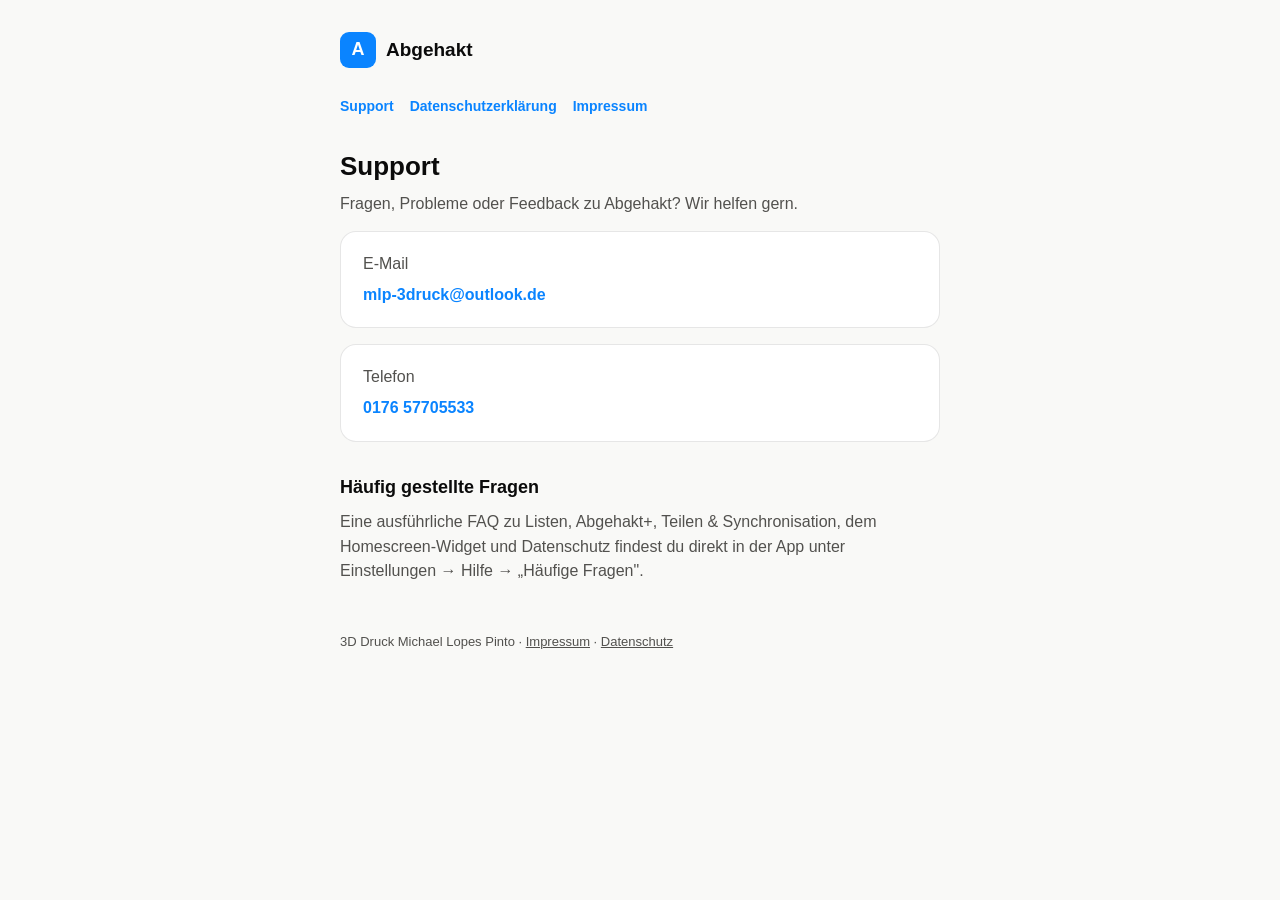
==== index.html @ 7dbd7e48 "Support-, Datenschutz- und Impressum-Seite für Abgehakt" ====
<!doctype html>
<html lang="de">
<head>
<meta charset="utf-8">
<meta name="viewport" content="width=device-width, initial-scale=1">
<title>Abgehakt — Support</title>
<link rel="stylesheet" href="style.css">
</head>
<body>
<div class="wrap">
  <header class="top">
    <div class="logo">A</div>
    <div class="name">Abgehakt</div>
  </header>

  <nav class="pages">
    <a href="index.html">Support</a>
    <a href="datenschutz.html">Datenschutzerklärung</a>
    <a href="impressum.html">Impressum</a>
  </nav>

  <h1>Support</h1>
  <p>Fragen, Probleme oder Feedback zu Abgehakt? Wir helfen gern.</p>

  <div class="card">
    <p style="margin-bottom:6px;">E-Mail</p>
    <a href="mailto:mlp-3druck@outlook.de">mlp-3druck@outlook.de</a>
  </div>

  <div class="card">
    <p style="margin-bottom:6px;">Telefon</p>
    <a href="tel:+4917657705533">0176 57705533</a>
  </div>

  <h2>Häufig gestellte Fragen</h2>
  <p>Eine ausführliche FAQ zu Listen, Abgehakt+, Teilen &amp; Synchronisation, dem Homescreen-Widget und Datenschutz findest du direkt in der App unter Einstellungen → Hilfe → „Häufige Fragen".</p>

  <footer>
    3D Druck Michael Lopes Pinto · <a href="impressum.html" style="color:inherit;">Impressum</a> · <a href="datenschutz.html" style="color:inherit;">Datenschutz</a>
  </footer>
</div>
</body>
</html>
---- style.css ----
:root {
  color-scheme: light dark;
  --accent: #0A84FF;
  --bg: #f9f9f7;
  --surface: #ffffff;
  --text: #0b0b0b;
  --text-secondary: #52514e;
  --border: rgba(11, 11, 11, 0.1);
}

@media (prefers-color-scheme: dark) {
  :root {
    --bg: #0d0d0d;
    --surface: #1a1a19;
    --text: #ffffff;
    --text-secondary: #c3c2b7;
    --border: rgba(255, 255, 255, 0.1);
  }
}

* {
  box-sizing: border-box;
}

body {
  margin: 0;
  background: var(--bg);
  color: var(--text);
  font-family: -apple-system, BlinkMacSystemFont, "Segoe UI", Roboto, sans-serif;
  line-height: 1.55;
}

.wrap {
  max-width: 640px;
  margin: 0 auto;
  padding: 32px 20px 64px;
}

header.top {
  display: flex;
  align-items: center;
  gap: 10px;
  margin-bottom: 28px;
}

header.top .logo {
  width: 36px;
  height: 36px;
  border-radius: 9px;
  background: var(--accent);
  display: flex;
  align-items: center;
  justify-content: center;
  color: #fff;
  font-weight: 700;
  font-size: 18px;
}

header.top .name {
  font-size: 19px;
  font-weight: 700;
}

nav.pages {
  display: flex;
  gap: 16px;
  margin-bottom: 28px;
  flex-wrap: wrap;
}

nav.pages a {
  color: var(--accent);
  text-decoration: none;
  font-size: 14px;
  font-weight: 600;
}

nav.pages a:hover {
  text-decoration: underline;
}

h1 {
  font-size: 26px;
  margin: 0 0 6px;
}

h2 {
  font-size: 18px;
  margin: 32px 0 8px;
}

p {
  color: var(--text-secondary);
  margin: 0 0 14px;
}

.card {
  background: var(--surface);
  border: 1px solid var(--border);
  border-radius: 16px;
  padding: 20px 22px;
  margin-bottom: 16px;
}

.card a {
  color: var(--accent);
  font-weight: 600;
  text-decoration: none;
}

.card a:hover {
  text-decoration: underline;
}

.stand {
  color: var(--text-secondary);
  font-size: 13px;
  margin-top: 40px;
}

footer {
  margin-top: 48px;
  font-size: 13px;
  color: var(--text-secondary);
}
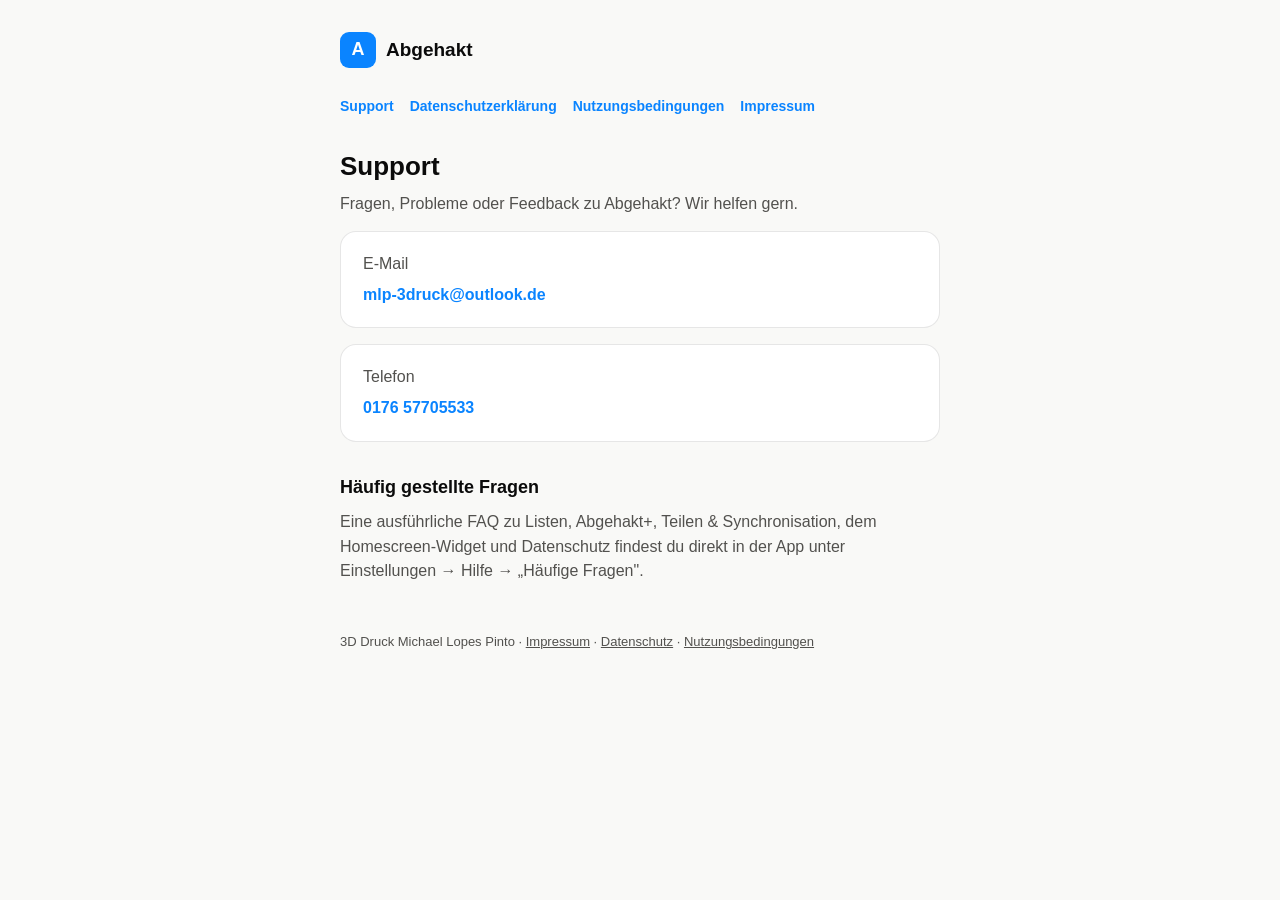
==== commit cd2ecf8c: "Eigene Nutzungsbedingungen ergänzt, Apple/DPF-Fehler in Datenschutz korrigiert Spiegelt die Korrektu" ====
--- a/index.html
+++ b/index.html
@@ -16,6 +16,7 @@
   <nav class="pages">
     <a href="index.html">Support</a>
     <a href="datenschutz.html">Datenschutzerklärung</a>
+    <a href="nutzungsbedingungen.html">Nutzungsbedingungen</a>
     <a href="impressum.html">Impressum</a>
   </nav>
 
@@ -36,7 +37,7 @@
   <p>Eine ausführliche FAQ zu Listen, Abgehakt+, Teilen &amp; Synchronisation, dem Homescreen-Widget und Datenschutz findest du direkt in der App unter Einstellungen → Hilfe → „Häufige Fragen".</p>
 
   <footer>
-    3D Druck Michael Lopes Pinto · <a href="impressum.html" style="color:inherit;">Impressum</a> · <a href="datenschutz.html" style="color:inherit;">Datenschutz</a>
+    3D Druck Michael Lopes Pinto · <a href="impressum.html" style="color:inherit;">Impressum</a> · <a href="datenschutz.html" style="color:inherit;">Datenschutz</a> · <a href="nutzungsbedingungen.html" style="color:inherit;">Nutzungsbedingungen</a>
   </footer>
 </div>
 </body>
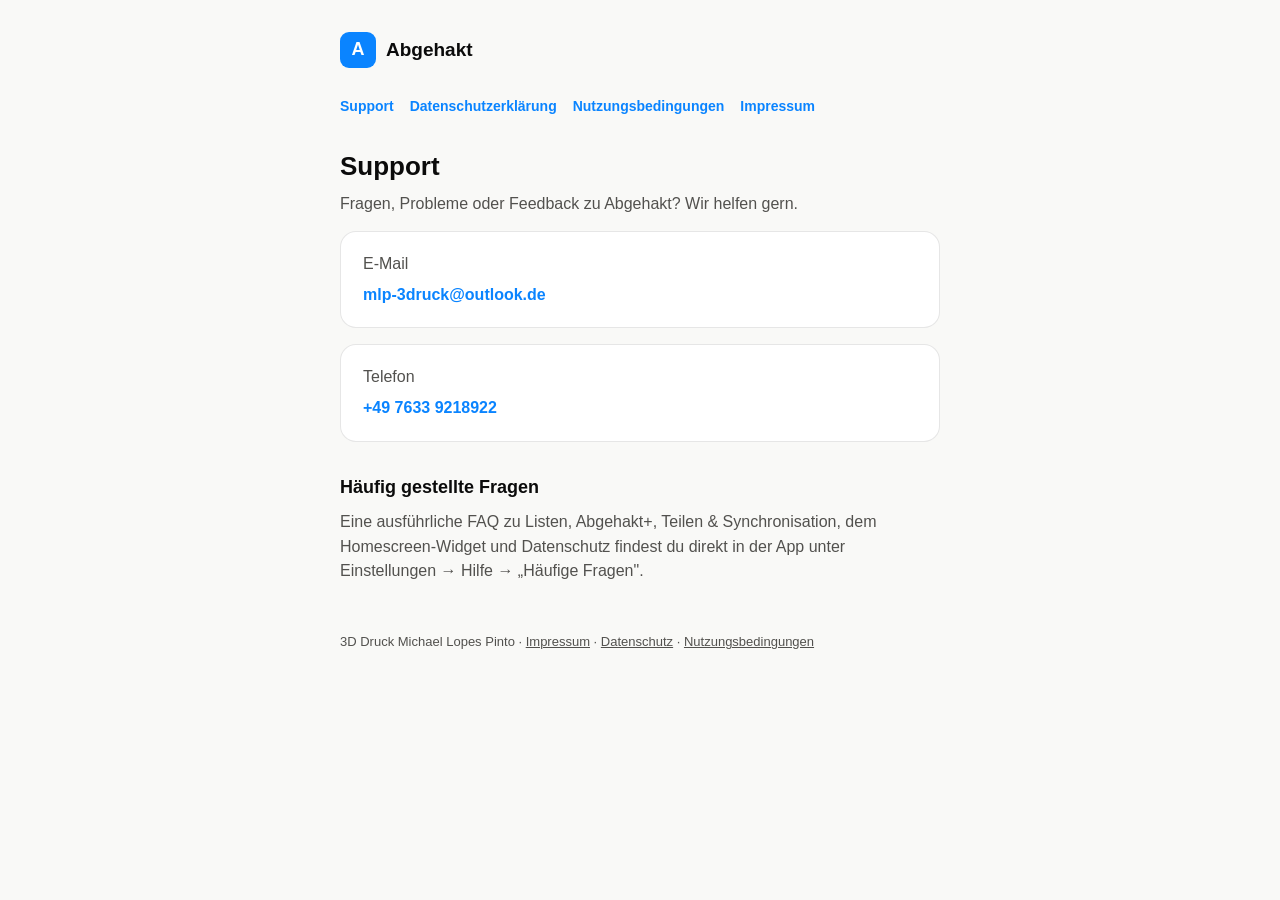
==== commit c2e8d18b: "Replace the private mobile number with the business landline The Digital Services Act makes the trad" ====
--- a/index.html
+++ b/index.html
@@ -30,7 +30,7 @@
 
   <div class="card">
     <p style="margin-bottom:6px;">Telefon</p>
-    <a href="tel:+4917657705533">0176 57705533</a>
+    <a href="tel:+4976339218922">+49 7633 9218922</a>
   </div>
 
   <h2>Häufig gestellte Fragen</h2>
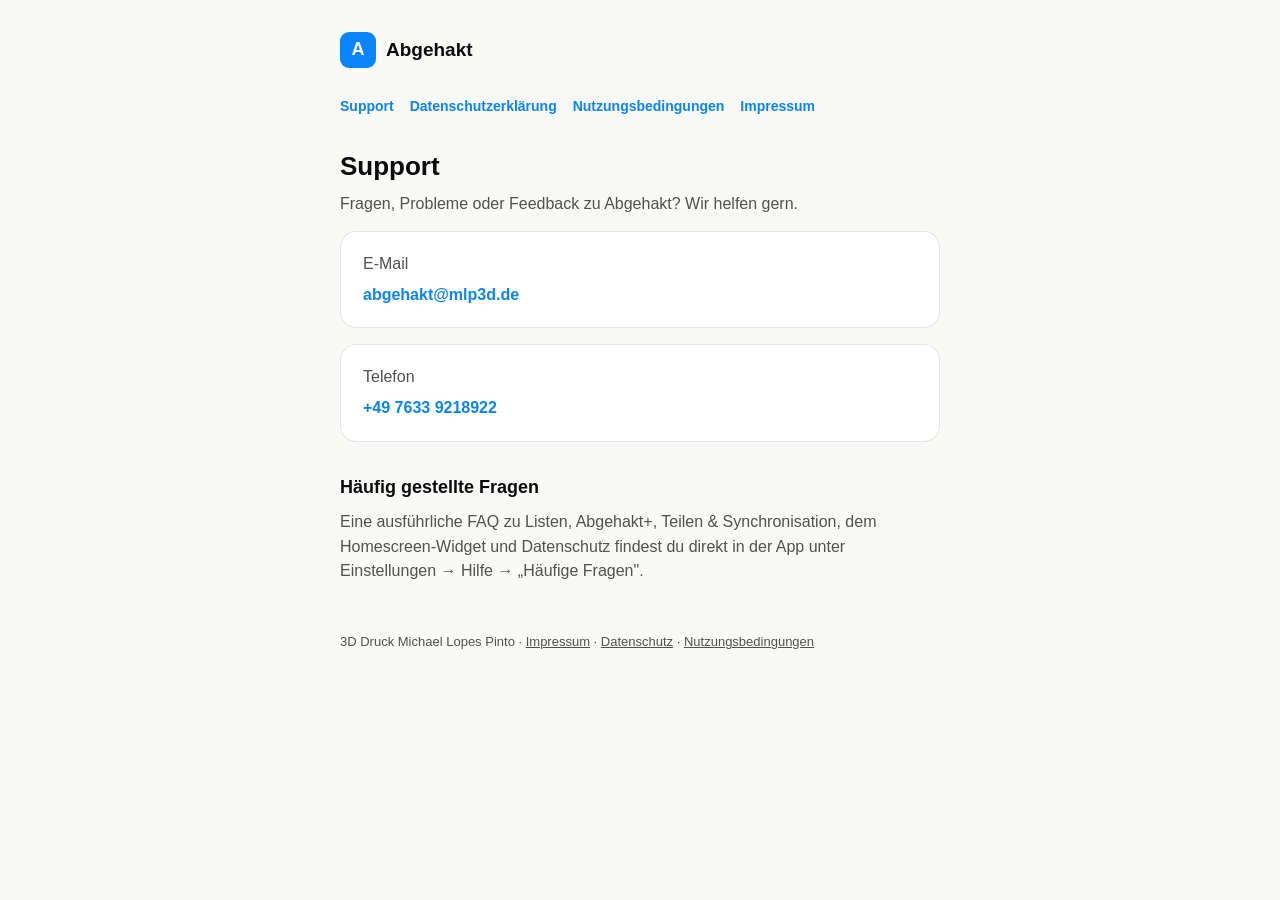
==== commit 48655f8b: "Move the contact addresses to mlp3d.de Legal texts point at info@mlp3d.de, the support and contact p" ====
--- a/index.html
+++ b/index.html
@@ -25,7 +25,7 @@
 
   <div class="card">
     <p style="margin-bottom:6px;">E-Mail</p>
-    <a href="mailto:mlp-3druck@outlook.de">mlp-3druck@outlook.de</a>
+    <a href="mailto:abgehakt@mlp3d.de">abgehakt@mlp3d.de</a>
   </div>
 
   <div class="card">
